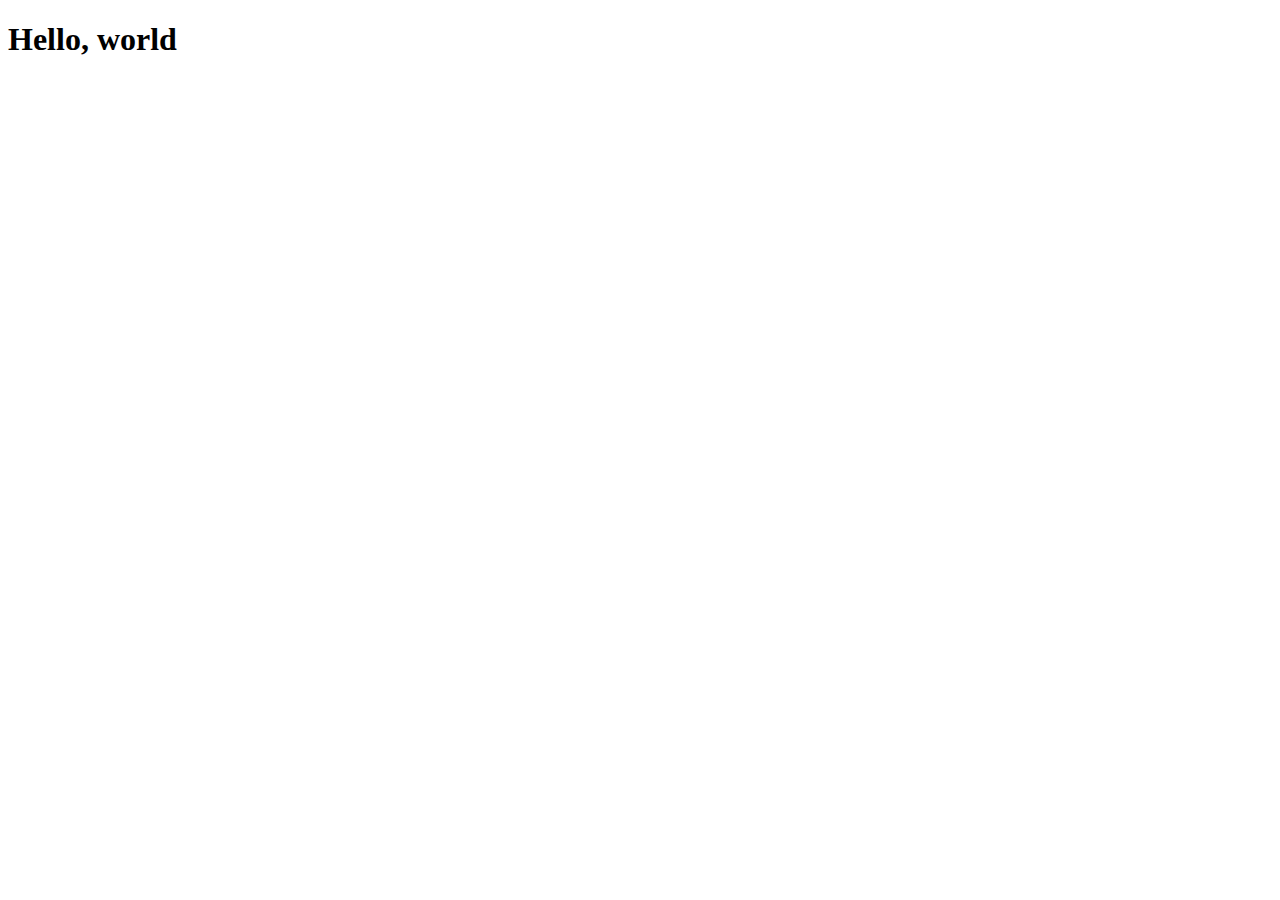
==== index.html @ 96eb9b44 "set up initial file structure" ====
<!DOCTYPE html>
<html lang="en">
<head>
  <meta charset="UTF-8">
  <meta http-equiv="X-UA-Compatible" content="IE=edge">

  <!-- Bootstrap css -->
  <link rel="stylesheet" href="https://stackpath.bootstrapcdn.com/bootstrap/4.2.1/css/bootstrap.min.css" integrity="sha384-GJzZqFGwb1QTTN6wy59ffF1BuGJpLSa9DkKMp0DgiMDm4iYMj70gZWKYbI706tWS" crossorigin="anonymous">
  <!-- css -->
  <meta name="viewport" content="width=device-width, initial-scale=1.0">

  <link rel="stylesheet" href="/style.css">

  <title>Ryan Raschbaum</title>
  
</head>

<body>
  <h1>Hello, world</h1>

  <!-- jQuery first, then Bootstrap JS -->
  <script src="https://code.jquery.com/jquery-3.3.1.slim.min.js" integrity="sha384-q8i/X+965DzO0rT7abK41JStQIAqVgRVzpbzo5smXKp4YfRvH+8abtTE1Pi6jizo" crossorigin="anonymous"></script>
  <script src="https://code.jquery.com/jquery-3.5.1.slim.min.js" integrity="sha384-DfXdz2htPH0lsSSs5nCTpuj/zy4C+OGpamoFVy38MVBnE+IbbVYUew+OrCXaRkfj" crossorigin="anonymous"></script>
  <script src="https://cdn.jsdelivr.net/npm/bootstrap@4.6.0/dist/js/bootstrap.bundle.min.js" integrity="sha384-Piv4xVNRyMGpqkS2by6br4gNJ7DXjqk09RmUpJ8jgGtD7zP9yug3goQfGII0yAns" crossorigin="anonymous"></script>
</body>
</html>
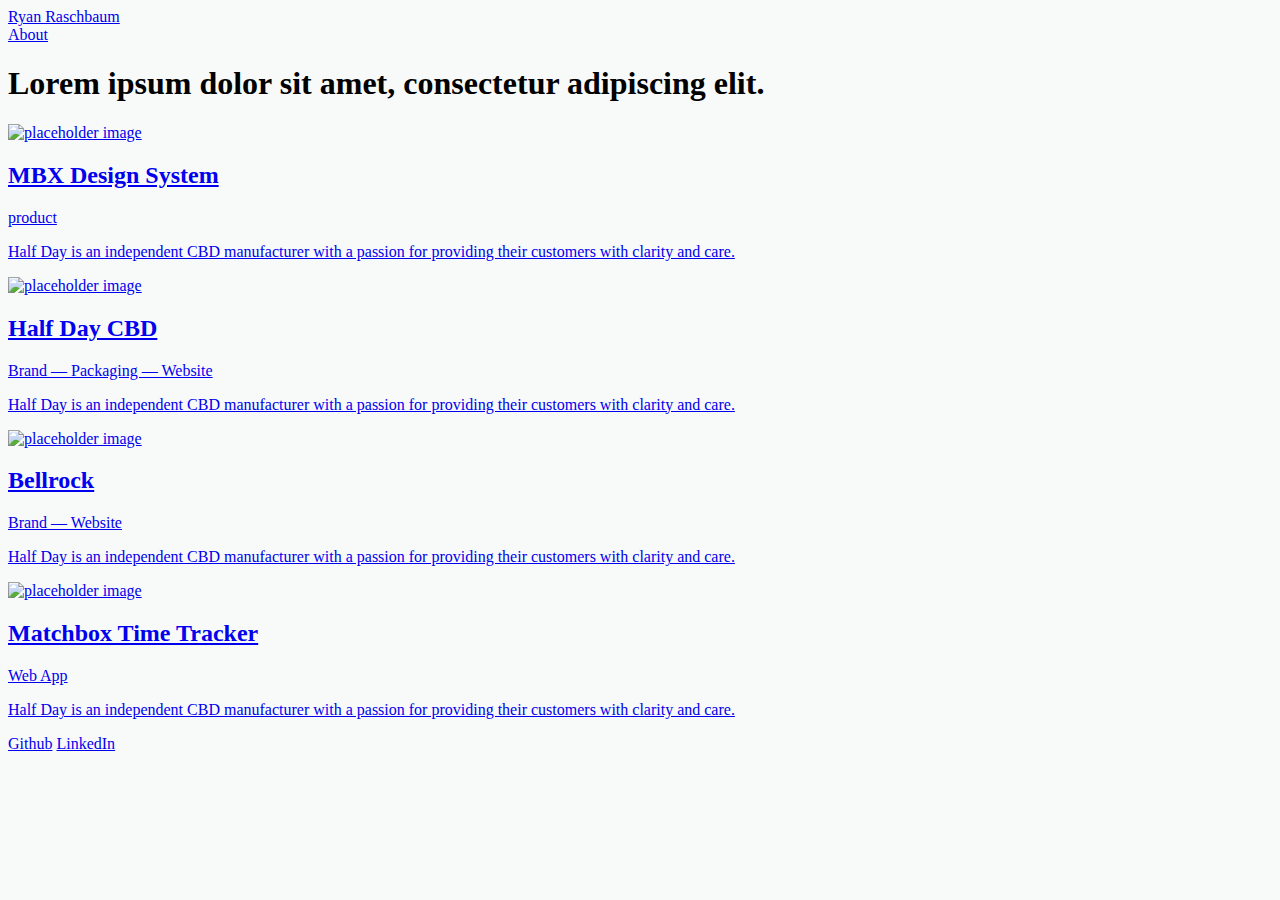
==== commit 264a64c3: "set up index and about layout structure" ====
--- a/index.html
+++ b/index.html
@@ -16,7 +16,95 @@
 </head>
 
 <body>
-  <h1>Hello, world</h1>
+  <!-- navbar -->
+  <div class="container-fluid">
+    <nav class="navbar px-0">
+      <a href="/index.html" class="navbar-brand">Ryan Raschbaum</a>
+      <div class="navbar-nav">
+        <a href="/about.html" class="nav-link">About</a>
+      </div>
+    </nav>
+  </div>
+
+  <!-- main content -->
+  <main>
+    <div class="container-fluid">
+      <div class="row">
+        <div class="col-12 col-md-6">
+          <h1>Lorem ipsum dolor sit amet, consectetur adipiscing elit.</h1>
+        </div>
+      </div>
+
+      <!-- projects -->
+      <div class="row">
+
+        <!-- project 1 -->
+        <div class="col-12 col-md-6 project">
+          <a href="#">
+            <img 
+              class="img-fluid w-100"
+              src="https://via.placeholder.com/333x222" 
+              alt="placeholder image" 
+            >
+            <h2 class="project-title">MBX Design System</h2>
+            <p class="project-tag">product</p>
+            <p class="project-summary">Half Day is an independent CBD manufacturer with a passion for providing their customers with clarity and care.</p>
+          </a>
+        </div>
+
+        <!-- project 2 -->
+        <div class="col-12 col-md-6 project">
+          <a href="#">
+            <img 
+              class="img-fluid w-100"
+              src="https://via.placeholder.com/333x222" 
+              alt="placeholder image" 
+            >
+            <h2 class="project-title">Half Day CBD</h2>
+            <p class="project-tag">Brand — Packaging — Website</p>
+            <p class="project-summary">Half Day is an independent CBD manufacturer with a passion for providing their customers with clarity and care.</p>
+          </a>
+        </div>
+
+        <!-- project 3 -->
+        <div class="col-12 col-md-6 project">
+          <a href="#">
+            <img 
+              class="img-fluid w-100"
+              src="https://via.placeholder.com/333x222" 
+              alt="placeholder image" 
+            >
+            <h2 class="project-title">Bellrock</h2>
+            <p class="project-tag">Brand — Website</p>
+            <p class="project-summary">Half Day is an independent CBD manufacturer with a passion for providing their customers with clarity and care.</p>
+          </a>
+        </div>
+
+        <!-- project 4 -->
+        <div class="col-12 col-md-6 project">
+          <a href="#">
+            <img 
+              class="img-fluid w-100"
+              src="https://via.placeholder.com/333x222" 
+              alt="placeholder image" 
+            >
+            <h2 class="project-title">Matchbox Time Tracker</h2>
+            <p class="project-tag">Web App</p>
+            <p class="project-summary">Half Day is an independent CBD manufacturer with a passion for providing their customers with clarity and care.</p>
+          </a>
+        </div>
+
+      </div>  <!-- projects - end -->    
+    </div> <!-- container-fluid - end -->
+  </main>
+
+  <!-- footer -->
+  <footer>
+    <div class="container-fluid">
+      <a href="#">Github</a>
+      <a href="#">LinkedIn</a>
+    </div>
+  </footer>
 
   <!-- jQuery first, then Bootstrap JS -->
   <script src="https://code.jquery.com/jquery-3.3.1.slim.min.js" integrity="sha384-q8i/X+965DzO0rT7abK41JStQIAqVgRVzpbzo5smXKp4YfRvH+8abtTE1Pi6jizo" crossorigin="anonymous"></script>
--- a/style.css
+++ b/style.css
@@ -0,0 +1,9 @@
+/* ----- global ----- */
+body {
+  background-color: #F8F9F9;
+}
+
+.container-fluid,
+.container {
+  max-width: 1200px;
+}
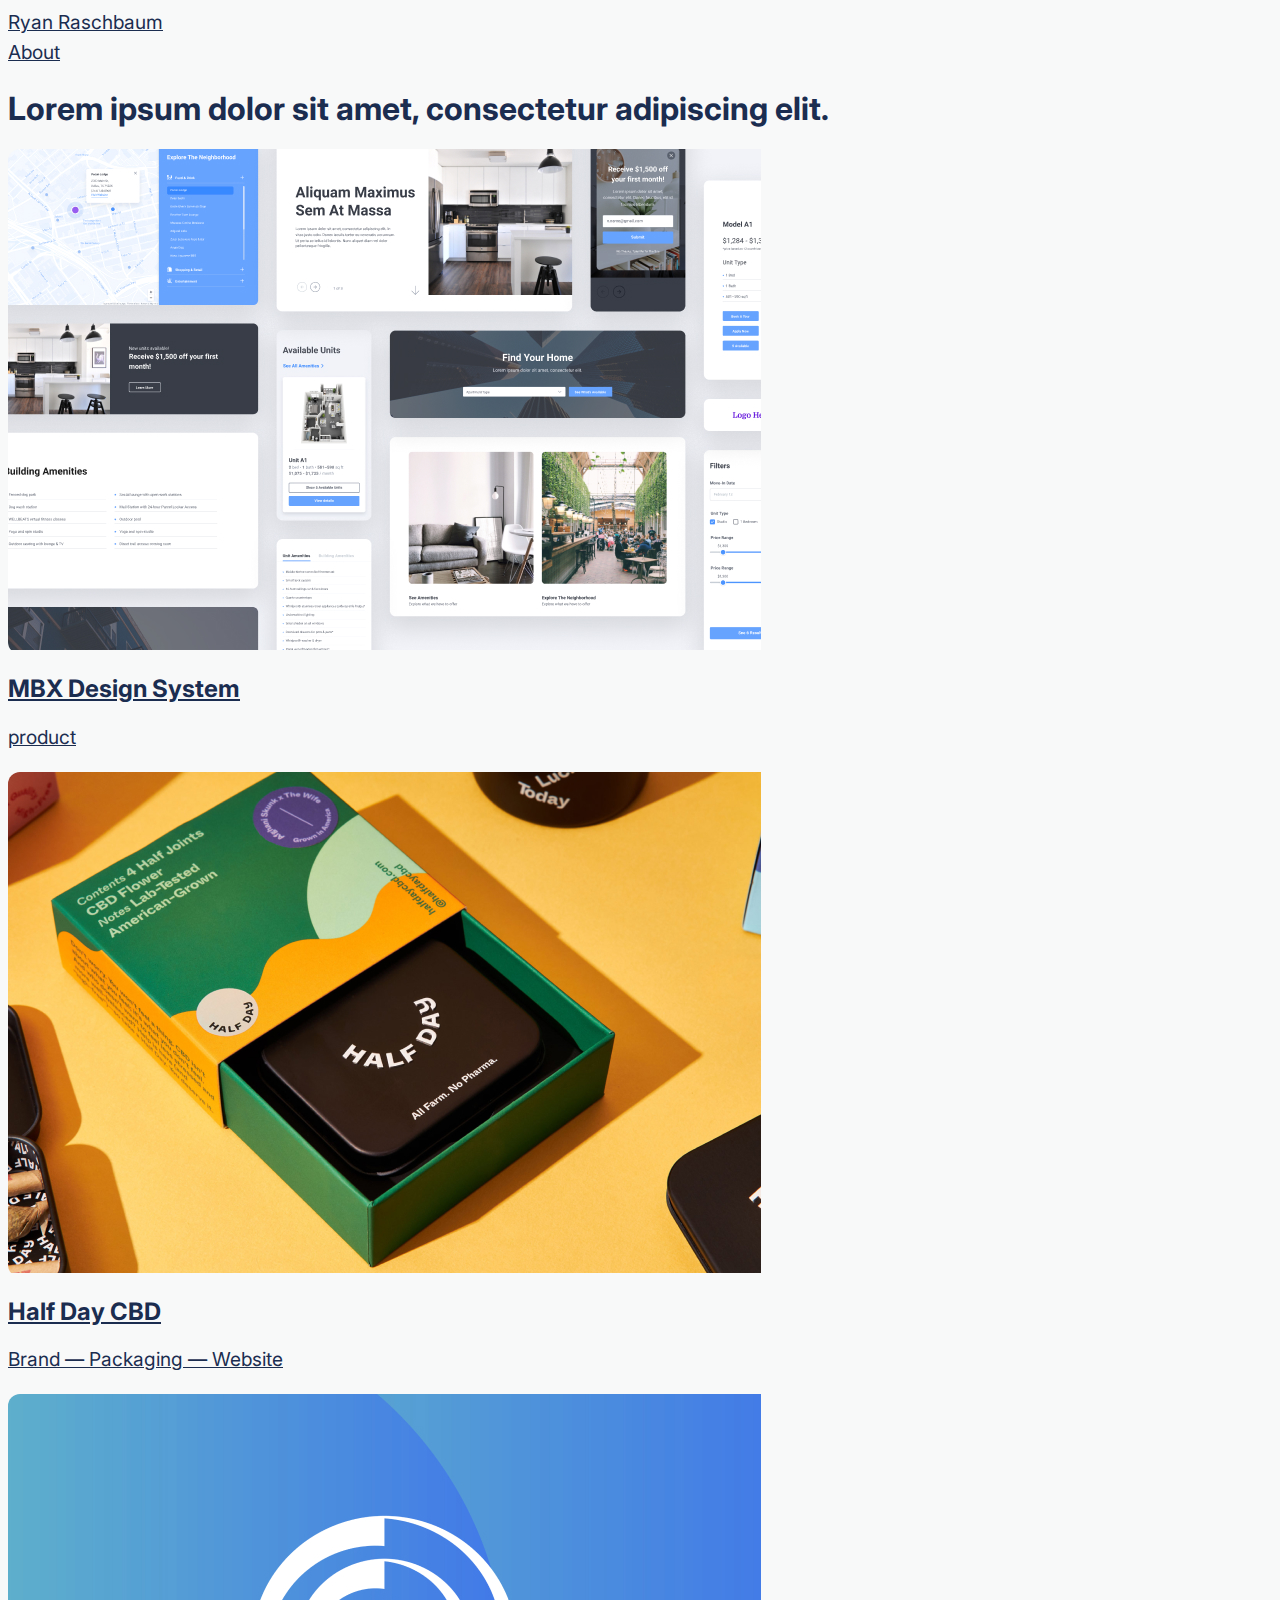
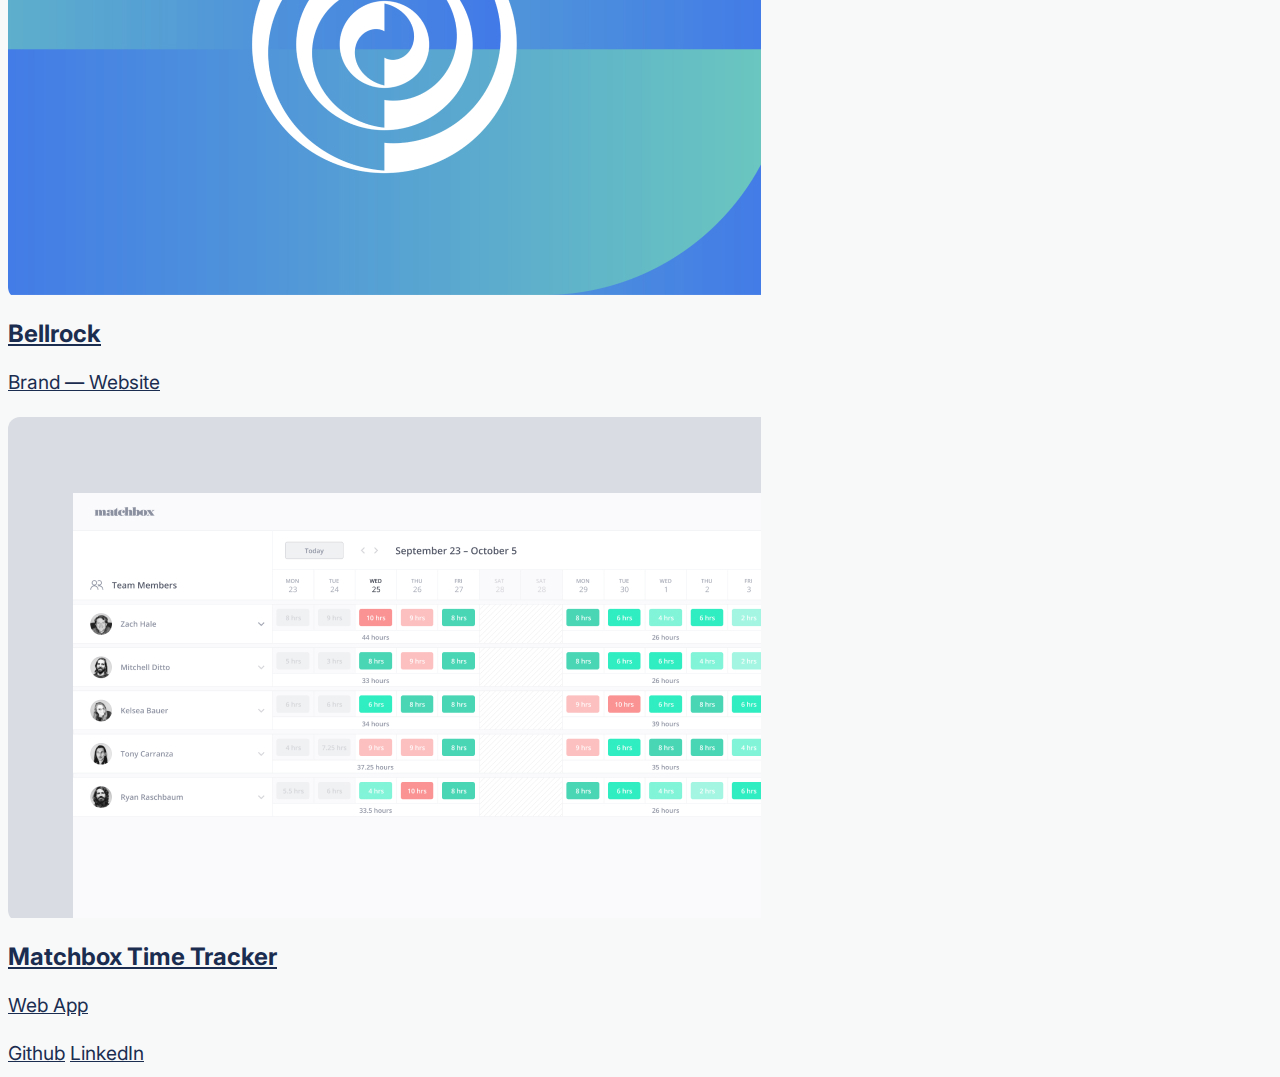
==== commit b1c419e8: "initial styling finished" ====
--- a/index.html
+++ b/index.html
@@ -4,8 +4,13 @@
   <meta charset="UTF-8">
   <meta http-equiv="X-UA-Compatible" content="IE=edge">
 
+  <!-- google font -->
+  <link rel="preconnect" href="https://fonts.gstatic.com">
+  <link href="https://fonts.googleapis.com/css2?family=Inter:wght@300;400;500;600&display=swap" rel="stylesheet">
+  
   <!-- Bootstrap css -->
   <link rel="stylesheet" href="https://stackpath.bootstrapcdn.com/bootstrap/4.2.1/css/bootstrap.min.css" integrity="sha384-GJzZqFGwb1QTTN6wy59ffF1BuGJpLSa9DkKMp0DgiMDm4iYMj70gZWKYbI706tWS" crossorigin="anonymous">
+  
   <!-- css -->
   <meta name="viewport" content="width=device-width, initial-scale=1.0">
 
@@ -17,7 +22,7 @@
 
 <body>
   <!-- navbar -->
-  <div class="container-fluid">
+  <div class="container-fluid py-4 px-4 px-md-5">
     <nav class="navbar px-0">
       <a href="/index.html" class="navbar-brand">Ryan Raschbaum</a>
       <div class="navbar-nav">
@@ -28,9 +33,9 @@
 
   <!-- main content -->
   <main>
-    <div class="container-fluid">
+    <div class="container-fluid px-4 px-md-5">
       <div class="row">
-        <div class="col-12 col-md-6">
+        <div class="col-12 col-md-6 mt-4 mb-5">
           <h1>Lorem ipsum dolor sit amet, consectetur adipiscing elit.</h1>
         </div>
       </div>
@@ -39,58 +44,62 @@
       <div class="row">
 
         <!-- project 1 -->
-        <div class="col-12 col-md-6 project">
+        <div class="col-12 col-md-6 project mb-5">
           <a href="#">
-            <img 
-              class="img-fluid w-100"
-              src="https://via.placeholder.com/333x222" 
-              alt="placeholder image" 
-            >
-            <h2 class="project-title">MBX Design System</h2>
-            <p class="project-tag">product</p>
-            <p class="project-summary">Half Day is an independent CBD manufacturer with a passion for providing their customers with clarity and care.</p>
+            <div class="img-container mb-3">
+              <img 
+                class="img-fluid w-100"
+                src="/images/mbx-design-system-cover.jpg" 
+                alt="placeholder image" 
+              >  
+            </div>
+            <h2 class="project-title mb-1">MBX Design System</h2>
+            <p class="project-tag mb-3">product</p>
           </a>
         </div>
 
         <!-- project 2 -->
-        <div class="col-12 col-md-6 project">
+        <div class="col-12 col-md-6 project mb-5">
           <a href="#">
-            <img 
-              class="img-fluid w-100"
-              src="https://via.placeholder.com/333x222" 
-              alt="placeholder image" 
-            >
-            <h2 class="project-title">Half Day CBD</h2>
-            <p class="project-tag">Brand — Packaging — Website</p>
-            <p class="project-summary">Half Day is an independent CBD manufacturer with a passion for providing their customers with clarity and care.</p>
+            <div class="img-container mb-3">
+              <img 
+                class="img-fluid w-100"
+                src="/images/half-day-cbd-cover.jpg" 
+                alt="placeholder image" 
+              >  
+            </div>
+            <h2 class="project-title mb-1">Half Day CBD</h2>
+            <p class="project-tag mb-3">Brand — Packaging — Website</p>
           </a>
         </div>
 
         <!-- project 3 -->
-        <div class="col-12 col-md-6 project">
+        <div class="col-12 col-md-6 project mb-5">
           <a href="#">
-            <img 
-              class="img-fluid w-100"
-              src="https://via.placeholder.com/333x222" 
-              alt="placeholder image" 
-            >
-            <h2 class="project-title">Bellrock</h2>
-            <p class="project-tag">Brand — Website</p>
-            <p class="project-summary">Half Day is an independent CBD manufacturer with a passion for providing their customers with clarity and care.</p>
+            <div class="img-container mb-3">
+              <img 
+                class="img-fluid w-100"
+                src="/images/bellrock-cover.jpg" 
+                alt="placeholder image" 
+              >  
+            </div>
+            <h2 class="project-title mb-1">Bellrock</h2>
+            <p class="project-tag mb-3">Brand — Website</p>
           </a>
         </div>
 
         <!-- project 4 -->
-        <div class="col-12 col-md-6 project">
+        <div class="col-12 col-md-6 project mb-5">
           <a href="#">
-            <img 
-              class="img-fluid w-100"
-              src="https://via.placeholder.com/333x222" 
-              alt="placeholder image" 
-            >
-            <h2 class="project-title">Matchbox Time Tracker</h2>
-            <p class="project-tag">Web App</p>
-            <p class="project-summary">Half Day is an independent CBD manufacturer with a passion for providing their customers with clarity and care.</p>
+            <div class="img-container mb-3">
+              <img 
+                class="img-fluid w-100"
+                src="/images/matchbox-time-tracker-cover.jpg" 
+                alt="placeholder image" 
+              >  
+            </div>
+            <h2 class="project-title mb-1">Matchbox Time Tracker</h2>
+            <p class="project-tag mb-3">Web App</p>
           </a>
         </div>
 
@@ -100,9 +109,9 @@
 
   <!-- footer -->
   <footer>
-    <div class="container-fluid">
-      <a href="#">Github</a>
-      <a href="#">LinkedIn</a>
+    <div class="container-fluid py-5 px-4 px-md-5">
+      <a href="https://github.com/rraschbaum" class="mr-4">Github</a>
+      <a href="https://www.linkedin.com/in/ryan-raschbaum-0903b887/">LinkedIn</a>
     </div>
   </footer>
 
--- a/style.css
+++ b/style.css
@@ -1,9 +1,55 @@
 /* ----- global ----- */
 body {
   background-color: #F8F9F9;
+  font-family: 'Inter', sans-serif !important;
+}
+
+body, 
+a,
+a:hover,
+a:focus {
+  color: #1B2D50;
 }
 
 .container-fluid,
 .container {
   max-width: 1200px;
 }
+
+.img-container {
+  border-radius: 12px;
+  overflow: hidden;
+}
+
+/* ----- typography ----- */
+
+.navbar-brand,
+.nav-link,
+p,
+footer, 
+li {
+  font-size: 1.2rem;
+  line-height: 1.85rem;
+  font-weight: 400;
+}
+
+/* ----- projects ----- */
+
+.project a:hover {
+  text-decoration: none;
+}
+
+.img-container {
+  transition-duration: .4s;
+}
+
+
+.project:hover .img-container {
+  transform: translateY(-10px);
+  box-shadow: 0 3px 15px rgba(0,0,0,0.2);
+}
+
+/* ----- about ----- */
+.section-title {
+  font-size: 1rem;
+}